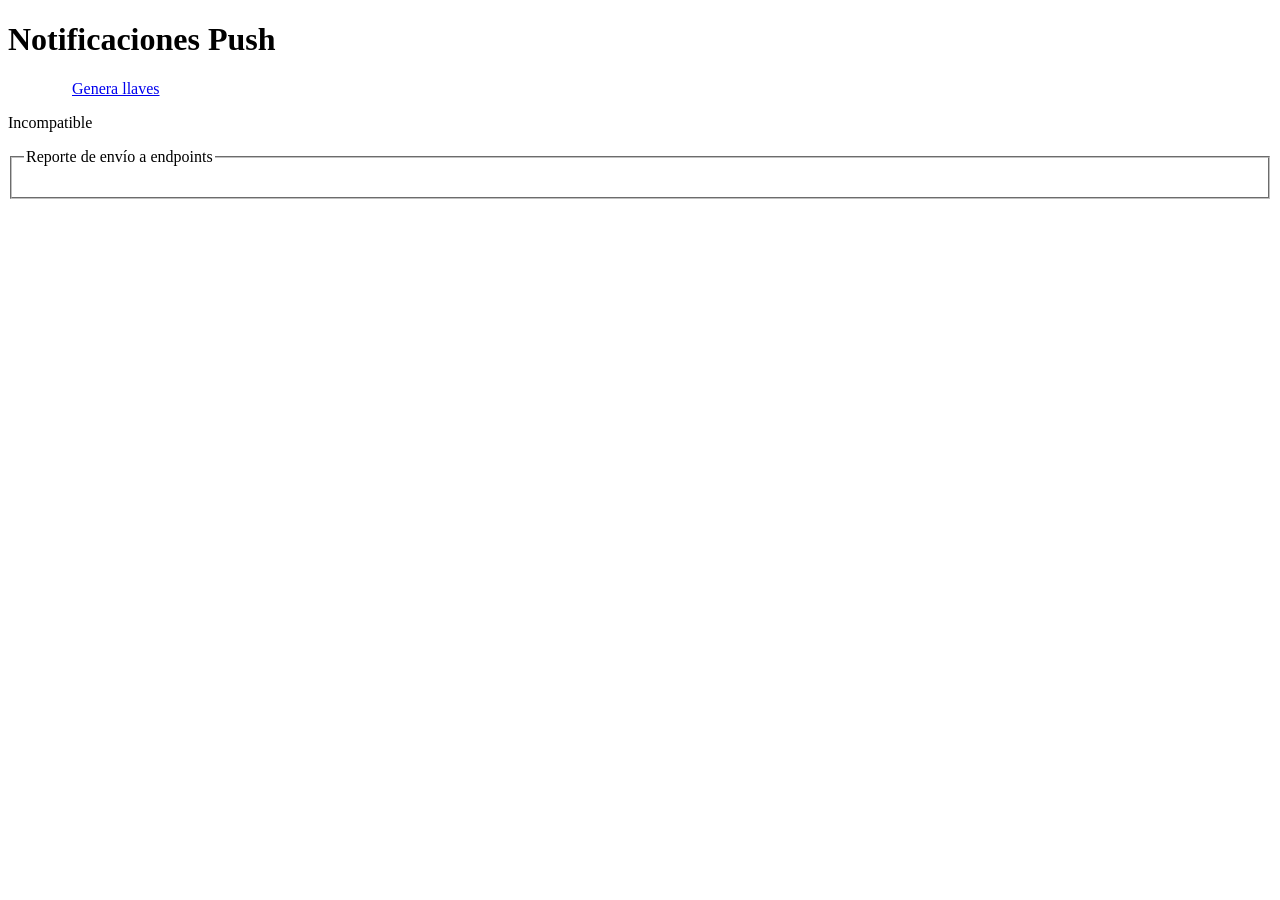
==== index.html @ 2f0e7b7f "Primer commit del proyecto NotificacionesPush" ====
<!DOCTYPE html>
<html lang="es">

<head>

 <meta charset="UTF-8">
 <meta name="viewport" content="width=device-width">

 <title>Notificaciones Push</title>

</head>

<body onload="preparaVista()">

 <h1>Notificaciones Push</h1>

 <menu style="display: flex; list-style: none; flex-wrap: wrap; gap: 0.5rem;">
  <li>
   <button id="btnSuscribe" type="button" hidden onclick="suscribe()">
    Suscríbete
   </button>
  </li>
  <li>
   <button id="btnCancela" type="button" hidden onclick="cancela()">
    Cancela suscripción
   </button>
  </li>
  <li>
   <button id="btnNotifica" type="button" hidden
     onclick="notificaDesdeElServidor()">
    Notifica
   </button>
  </li>
  <li>
   <a href="srv/genera-llaves.php" target="_blank">Genera llaves</a>
  </li>
 </menu>

 <p>
  <output id="outEstado">
   <progress max="100">Cargando…</progress>
  </output>
 </p>

 <fieldset>
  <legend>Reporte de envío a endpoints</legend>

  <dl id="reporte"></dl>

 </fieldset>

 <script type="module">

  import { exportaAHtml } from "./lib/js/exportaAHtml.js"
  import {
   activaNotificacionesPush
  } from "./lib/js/activaNotificacionesPush.js"
  import { getSuscripcionPush } from "./lib/js/getSuscripcionPush.js"
  import { suscribeAPush } from "./lib/js/suscribeAPush.js"
  import { cancelaSuscripcionPush } from "./lib/js/cancelaSuscripcionPush.js"
  import { consumeJson } from "./lib/js/consumeJson.js"
  import { enviaJson } from "./lib/js/enviaJson.js"
  import { muestraError } from "./lib/js/muestraError.js"
  import { muestraObjeto } from "./lib/js/muestraObjeto.js"
  import { urlBase64ToUint8Array } from "./lib/js/urlBase64ToUint8Array.js"
  import {
   calculaDtoParaSuscripcion
  } from "./lib/js/calculaDtoParaSuscripcion.js"

  const applicationServerKey = urlBase64ToUint8Array(
   "BMBlr6YznhYMX3NgcWIDRxZXs0sh7tCv7_YCsWcww0ZCv9WGg-tRCXfMEHTiBPCksSqeve1twlbmVAZFv7GSuj0")
  /** @enum {string} */
  const Estado = {
   CALCULANDO: "Calculando…",
   SUSCRITO: "Suscrito",
   DESUSCRITO: "Sin suscripción",
   INCOMPATIBLE: "Incompatible"
  }

  async function preparaVista() {
   try {
    await activaNotificacionesPush("sw.js")
    const suscripcion = await getSuscripcionPush()
    if (suscripcion === null) {
     muestraEstado(Estado.DESUSCRITO)
    } else {
     // Modifica la suscripción en el servidor,
     const dto = calculaDtoParaSuscripcion(suscripcion)
     await enviaJson("srv/suscripcion-modifica.php", dto)
     muestraEstado(Estado.SUSCRITO)
    }
   } catch (error) {
    muestraEstado(Estado.INCOMPATIBLE)
    muestraError(error)
   }
  }
  exportaAHtml(preparaVista)

  async function notificaDesdeElServidor() {
   try {
    reporte.innerHTML =
     /* html */ `<progress max="100">Cargando…</progress>`
    const render = await consumeJson("srv/notifica.php")
    await muestraObjeto(document, render.body)
   } catch (error) {
    muestraError(error)
   }
  }
  exportaAHtml(notificaDesdeElServidor)

  async function suscribe() {
   try {
    muestraEstado(Estado.CALCULANDO)
    const suscripcion = await suscribeAPush(applicationServerKey)
    // Agrega la suscripción al servidor,
    const dto = calculaDtoParaSuscripcion(suscripcion)
    await enviaJson("srv/suscripcion-modifica.php", dto)
    muestraEstado(Estado.SUSCRITO)
   } catch (error) {
    muestraError(error)
   }
  }
  exportaAHtml(suscribe)

  async function cancela() {
   try {
    muestraEstado(Estado.CALCULANDO)
    const suscripcion = await cancelaSuscripcionPush()
    if (suscripcion !== null) {
     // Elimina la suscripción en el servidor,
     const dto = calculaDtoParaSuscripcion(suscripcion)
     await enviaJson("srv/suscripcion-elimina.php", dto)
     muestraEstado(Estado.DESUSCRITO)
    }
   } catch (error) {
    muestraError(error)
   }
  }
  exportaAHtml(cancela)

  /** @param {Estado} estado */
  function muestraEstado(estado) {
   outEstado.value = estado
   if (estado === Estado.INCOMPATIBLE || estado === Estado.CALCULANDO) {
    btnSuscribe.hidden = true
    btnCancela.hidden = true
    btnNotifica.hidden = true
   } else if (estado === Estado.SUSCRITO) {
    btnSuscribe.hidden = true
    btnCancela.hidden = false
    btnNotifica.hidden = false
   } else if (estado === Estado.DESUSCRITO) {
    btnSuscribe.hidden = false
    btnCancela.hidden = true
    btnNotifica.hidden = true
   }
  }

 </script>

</body>

</html>
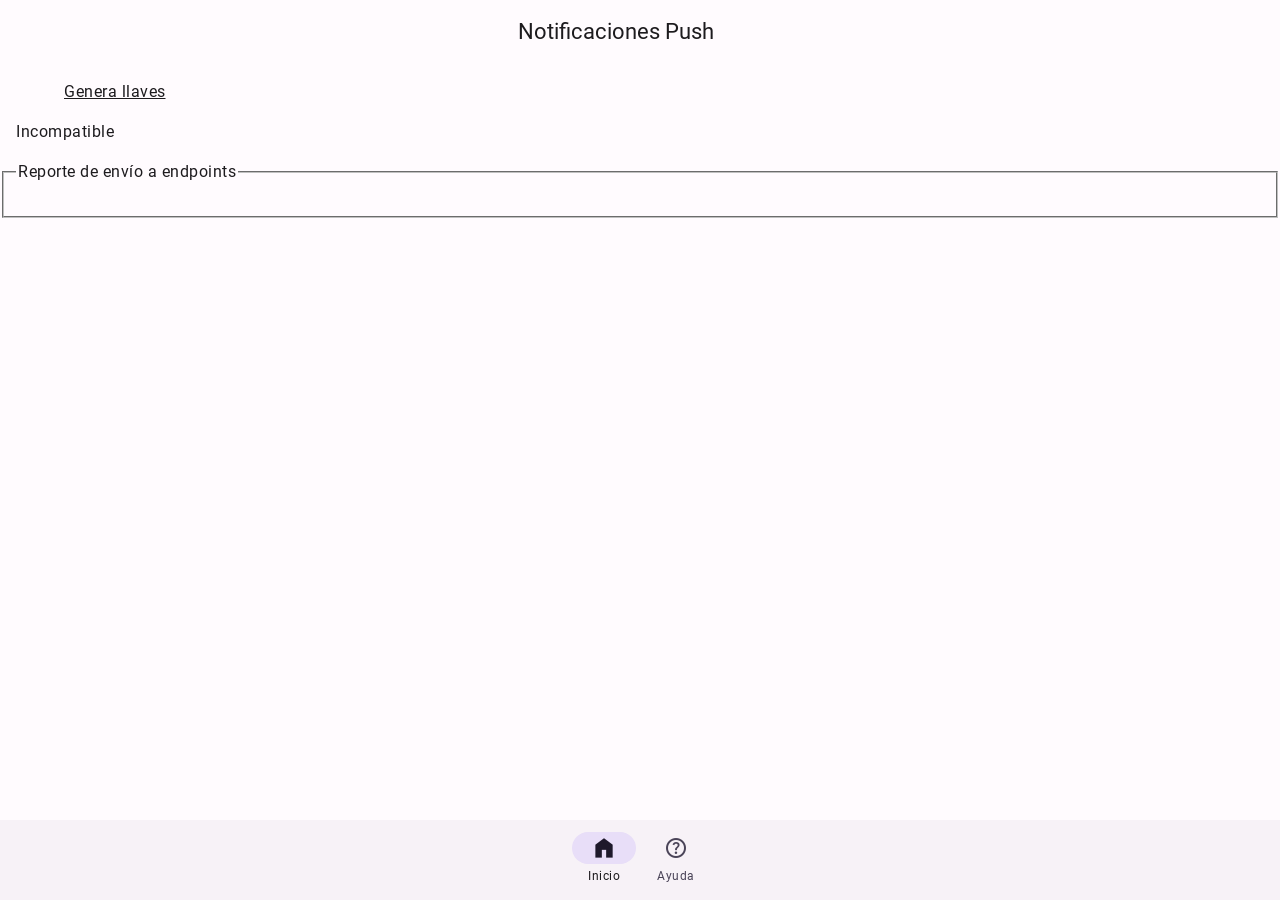
==== commit 45c14a91: "LISTO" ====
--- a/index.html
+++ b/index.html
@@ -1,32 +1,45 @@
 <!DOCTYPE html>
-<html lang="es">
+<html lang="es" class="light dark">
 
 <head>
 
  <meta charset="UTF-8">
+ <title>Notificaciones - Notificaciones Push</title>
+
+ <script src="js/registraServiceWorker.js"></script>
+
  <meta name="viewport" content="width=device-width">
-
- <title>Notificaciones Push</title>
+ <meta name="theme-color" content="#fffbfe">
+ <link rel="icon" sizes="32x32" href="favicon.ico">
+ <link rel="manifest" href="site.webmanifest">
+ <script src="ungap/custom-elements.js"></script>
+ <script type="module" src="js/configura.js"></script>
+ <link rel="stylesheet" href="css/estilos.css">
+ <link rel="stylesheet" href="css/transicion_pestanas.css">
+ <link rel="expect" blocking="render" href="#navtabfixed">
 
 </head>
 
 <body onload="preparaVista()">
 
- <h1>Notificaciones Push</h1>
+ <md-top-app-bar class="center-aligned">
+  <h1>Notificaciones Push</h1>
+ </md-top-app-bar>
+
 
  <menu style="display: flex; list-style: none; flex-wrap: wrap; gap: 0.5rem;">
   <li>
-   <button id="btnSuscribe" type="button" hidden onclick="suscribe()">
+   <button id="btnSuscribe" class="md-filled-button" type="button" hidden onclick="suscribe()">
     Suscríbete
    </button>
   </li>
   <li>
-   <button id="btnCancela" type="button" hidden onclick="cancela()">
+   <button id="btnCancela" class="md-outline-button" type="button" hidden onclick="cancela()">
     Cancela suscripción
    </button>
   </li>
   <li>
-   <button id="btnNotifica" type="button" hidden
+   <button id="btnNotifica" class="md-filled-button" type="button" hidden
      onclick="notificaDesdeElServidor()">
     Notifica
    </button>
@@ -37,8 +50,8 @@
  </menu>
 
  <p>
-  <output id="outEstado">
-   <progress max="100">Cargando…</progress>
+  <output id="outEstado" style="width: 90%;">
+   <progress max="100">Cargando&hellip;</progress>
   </output>
  </p>
 
@@ -99,7 +112,7 @@
   async function notificaDesdeElServidor() {
    try {
     reporte.innerHTML =
-     /* html */ `<progress max="100">Cargando…</progress>`
+     /* html */ `<progress max="100">Cargando&hellip;</progress>`
     const render = await consumeJson("srv/notifica.php")
     await muestraObjeto(document, render.body)
    } catch (error) {
@@ -158,6 +171,7 @@
 
  </script>
 
+ <nav-bar></nav-bar>
 </body>
 
 </html>
--- a/css/estilos.css
+++ b/css/estilos.css
@@ -0,0 +1,251 @@
+/* Selecciona el tema claro para Material Design 3. Puedes elegir
+ * light.css, light-mc.css o light-hc.css */
+@import url(light.css) screen and (prefers-color-scheme: light);
+/* Selecciona el tema oscuro para Material Design 3. Puedes elegir
+ * dark.css, dark-mc.css o dark-hc.css */
+@import url(dark.css) screen and (prefers-color-scheme: dark);
+/* Definiciones para Material Design 3  */
+@import url(../material-tokens/css/baseline.css);
+/* Fonts utilizados */
+@import url(../lib/css/roboto.css);
+@import url(../lib/css/material-symbols-outlined.css);
+/* CSS de elementos utilizados */
+@import url(../lib/css/md-ripple.css);
+@import url(../lib/css/md-top-app-bar.css);
+@import url(../lib/css/md-menu.css);
+@import url(../lib/css/md-standard-icon-button.css);
+@import url(../lib/css/md-fab-primary.css);
+@import url(../lib/css/md-filled-button.css);
+@import url(../lib/css/md-filled-text-field.css);
+@import url(../lib/css/md-outline-button.css);
+@import url(../lib/css/md-switch.css);
+@import url(../lib/css/md-slider-field.css);
+@import url(../lib/css/md-segmented-button.css);
+@import url(../lib/css/md-list.css);
+@import url(../lib/css/md-cards.css);
+@import url(../lib/css/md-tab.css);
+@import url(../lib/css/md-navigation-bar.css);
+
+html {
+ /* Indica los temas del sistema operativo que son soportados. */
+ color-scheme: light dark;
+ --tabWidth: 3.75rem;
+ --anchoNav: 22.5rem;
+}
+
+main {
+ max-width: 600px;
+ margin-left: auto;
+ margin-right: auto;
+}
+
+/* Quita un borde rojo que coloca Firefox. */
+:-moz-ui-invalid {
+ box-shadow: none;
+}
+
+body {
+ margin: 0;
+ font-family: var(--md-sys-typescale-body-large-font);
+ font-weight: var(--md-sys-typescale-body-large-weight);
+ font-size: var(--md-sys-typescale-body-large-size);
+ font-style: var(--md-sys-typescale-body-large-font-style);
+ letter-spacing: var(--md-sys-typescale-body-large-tracking);
+ line-height: var(--md-sys-typescale-body-large-line-height);
+ text-transform: var(--md-sys-typescale-body-large-text-transform);
+ text-decoration: var(--md-sys-typescale-body-large-text-decoration);
+ color: var(--md-sys-color-on-background);
+ background-color: var(--md-sys-color-background);
+ /* Las siguientes líneas Evita los cambios de apariencia al cargar estilos y
+ + custom elements, que son conocidos como Flash Of Unstyled Content (fouc). */
+ opacity: 0;
+ animation-name: fouc;
+ animation-fill-mode: forwards;
+ animation-duration: 1.5s;
+}
+
+@keyframes fouc {
+ to {
+  opacity: 1;
+ }
+}
+
+html {
+ --Font: -apple-system, BlinkMacSystemFont, roboto, sans-serif;
+ --colIntIos: white;
+ --colIntIosOnBk: #2acc2a;
+ --colIntIosOnBkFc: #1bbb1b;
+ --colIntIosOffBk: #dbdbdb;
+ --colIntIosOffBkFc: #BDBDBD;
+ /* Plain typeface */
+ --md-ref-typeface-plain: var(--Font);
+ /* Brand typeface */
+ --md-ref-typeface-brand: var(--Font);
+ --md-sys-typescale-label-large-weight-prominent:
+  var(--md-ref-typeface-weight-bold);
+ --md-box_shadow_level4:
+  0 var(--md-sys-elevation-level4) var(--md-sys-elevation-level4) var(--md-sys-color-shadow);
+ --md-box_shadow_level3:
+  0 var(--md-sys-elevation-level3) var(--md-sys-elevation-level3) var(--md-sys-color-shadow);
+ --md-box_shadow_level2:
+  0 var(--md-sys-elevation-level2) var(--md-sys-elevation-level2) var(--md-sys-color-shadow);
+ --md-box_shadow_level1:
+  0 var(--md-sys-elevation-level1) var(--md-sys-elevation-level1) var(--md-sys-color-shadow);
+ --md-box_shadow_level0: none;
+ --iconSize: 1.5rem;
+ --avatarSize: 2.5rem;
+ --imageSize: 3.5rem;
+ --videoWidth: 7.125rem;
+ --videoHeight: 4rem;
+ --scroll-headline-duracion: 2s;
+ --md-sys-state-focus-indicator-outer-offset: 0.125rem;
+ --md-sys-state-focus-indicator-thickness: 0.1875rem;
+ /* Pressed state layer opacity */
+ --state-pressed-transparency-percentage: 84%;
+ /* Focus state layer opacity */
+ --state-focus-transparency-percentage: 88%;
+ /* Hover state layer opacity */
+ --state-hover-transparency-percentage: 92%;
+}
+
+p {
+ margin: 1rem;
+}
+
+a {
+ color: var(--md-sys-color-on-background);
+}
+
+@media (prefers-color-scheme: light) {
+ :root {
+  --md-sys-color-primary: rgb(103 80 164);
+  --md-sys-color-surface-tint: rgb(103 80 164);
+  --md-sys-color-on-primary: rgb(255 255 255);
+  --md-sys-color-primary-container: rgb(234 221 255);
+  --md-sys-color-on-primary-container: rgb(33 0 93);
+  --md-sys-color-secondary: rgb(98 91 113);
+  --md-sys-color-on-secondary: rgb(255 255 255);
+  --md-sys-color-secondary-container: rgb(232 222 248);
+  --md-sys-color-on-secondary-container: rgb(30 25 43);
+  --md-sys-color-tertiary: rgb(125 82 96);
+  --md-sys-color-on-tertiary: rgb(255 255 255);
+  --md-sys-color-tertiary-container: rgb(255 216 228);
+  --md-sys-color-on-tertiary-container: rgb(49 16 30);
+  --md-sys-color-error: rgb(186 26 26);
+  --md-sys-color-on-error: rgb(255 255 255);
+  --md-sys-color-error-container: rgb(255 218 214);
+  --md-sys-color-on-error-container: rgb(147 0 10);
+  --md-sys-color-background: rgb(255 251 254);
+  --md-sys-color-on-background: rgb(29 27 30);
+  --md-sys-color-surface: rgb(255 251 254);
+  --md-sys-color-on-surface: rgb(29 27 30);
+  --md-sys-color-surface-variant: rgb(233 224 245);
+  --md-sys-color-on-surface-variant: rgb(74 68 88);
+  --md-sys-color-outline: rgb(124 117 139);
+  --md-sys-color-outline-variant: rgb(204 196 218);
+  --md-sys-color-shadow: rgb(0 0 0);
+  --md-sys-color-scrim: rgb(0 0 0);
+  --md-sys-color-inverse-surface: rgb(50 47 51);
+  --md-sys-color-inverse-on-surface: rgb(245 239 244);
+  --md-sys-color-inverse-primary: rgb(208 188 255);
+  --md-sys-color-primary-fixed: rgb(234 221 255);
+  --md-sys-color-on-primary-fixed: rgb(33 0 93);
+  --md-sys-color-primary-fixed-dim: rgb(208 188 255);
+  --md-sys-color-on-primary-fixed-variant: rgb(79 55 139);
+  --md-sys-color-secondary-fixed: rgb(232 222 248);
+  --md-sys-color-on-secondary-fixed: rgb(30 25 43);
+  --md-sys-color-secondary-fixed-dim: rgb(204 194 220);
+  --md-sys-color-on-secondary-fixed-variant: rgb(74 68 88);
+  --md-sys-color-tertiary-fixed: rgb(255 216 228);
+  --md-sys-color-on-tertiary-fixed: rgb(49 16 30);
+  --md-sys-color-tertiary-fixed-dim: rgb(239 184 200);
+  --md-sys-color-on-tertiary-fixed-variant: rgb(99 59 72);
+  --md-sys-color-surface-dim: rgb(223 216 222);
+  --md-sys-color-surface-bright: rgb(255 251 254);
+  --md-sys-color-surface-container-lowest: rgb(255 255 255);
+  --md-sys-color-surface-container-low: rgb(247 242 247);
+  --md-sys-color-surface-container: rgb(243 237 243);
+  --md-sys-color-surface-container-high: rgb(235 229 235);
+  --md-sys-color-surface-container-highest: rgb(228 222 228);
+ }
+}
+
+
+@media (prefers-color-scheme: dark) {
+ :root {
+  --md-sys-color-primary: rgb(208 188 255);
+  --md-sys-color-surface-tint: rgb(208 188 255);
+  --md-sys-color-on-primary: rgb(55 30 118);
+  --md-sys-color-primary-container: rgb(79 55 139);
+  --md-sys-color-on-primary-container: rgb(234 221 255);
+  --md-sys-color-secondary: rgb(204 194 220);
+  --md-sys-color-on-secondary: rgb(51 45 65);
+  --md-sys-color-secondary-container: rgb(74 68 88);
+  --md-sys-color-on-secondary-container: rgb(232 222 248);
+  --md-sys-color-tertiary: rgb(239 184 200);
+  --md-sys-color-on-tertiary: rgb(73 37 50);
+  --md-sys-color-tertiary-container: rgb(99 59 72);
+  --md-sys-color-on-tertiary-container: rgb(255 216 228);
+  --md-sys-color-error: rgb(255 180 171);
+  --md-sys-color-on-error: rgb(105 0 5);
+  --md-sys-color-error-container: rgb(147 0 10);
+  --md-sys-color-on-error-container: rgb(255 218 214);
+  --md-sys-color-background: rgb(20 18 24);
+  --md-sys-color-on-background: rgb(230 224 229);
+  --md-sys-color-surface: rgb(20 18 24);
+  --md-sys-color-on-surface: rgb(230 224 229);
+  --md-sys-color-surface-variant: rgb(74 68 88);
+  --md-sys-color-on-surface-variant: rgb(204 196 218);
+  --md-sys-color-outline: rgb(149 142 165);
+  --md-sys-color-outline-variant: rgb(74 68 88);
+  --md-sys-color-shadow: rgb(0 0 0);
+  --md-sys-color-scrim: rgb(0 0 0);
+  --md-sys-color-inverse-surface: rgb(230 224 229);
+  --md-sys-color-inverse-on-surface: rgb(50 47 51);
+  --md-sys-color-inverse-primary: rgb(103 80 164);
+  --md-sys-color-primary-fixed: rgb(234 221 255);
+  --md-sys-color-on-primary-fixed: rgb(33 0 93);
+  --md-sys-color-primary-fixed-dim: rgb(208 188 255);
+  --md-sys-color-on-primary-fixed-variant: rgb(79 55 139);
+  --md-sys-color-secondary-fixed: rgb(232 222 248);
+  --md-sys-color-on-secondary-fixed: rgb(30 25 43);
+  --md-sys-color-secondary-fixed-dim: rgb(204 194 220);
+  --md-sys-color-on-secondary-fixed-variant: rgb(74 68 88);
+  --md-sys-color-tertiary-fixed: rgb(255 216 228);
+  --md-sys-color-on-tertiary-fixed: rgb(49 16 30);
+  --md-sys-color-tertiary-fixed-dim: rgb(239 184 200);
+  --md-sys-color-on-tertiary-fixed-variant: rgb(99 59 72);
+  --md-sys-color-surface-dim: rgb(20 18 24);
+  --md-sys-color-surface-bright: rgb(59 56 62);
+  --md-sys-color-surface-container-lowest: rgb(15 13 19);
+  --md-sys-color-surface-container-low: rgb(29 27 33);
+  --md-sys-color-surface-container: rgb(33 31 37);
+  --md-sys-color-surface-container-high: rgb(44 41 47);
+  --md-sys-color-surface-container-highest: rgb(56 53 59);
+ }
+}
+
+
+@keyframes salePorLaIzquierda {
+ to {
+  translate: -100vw 0;
+ }
+}
+
+@keyframes entraPorLaDerecha {
+ from {
+  translate: 100vw 0;
+ }
+}
+
+@keyframes aparece {
+ from {
+  opacity: 0;
+ }
+}
+
+@keyframes desvanece {
+ to {
+  opacity: 0;
+ }
+}
--- a/css/transicion_pestanas.css
+++ b/css/transicion_pestanas.css
@@ -0,0 +1,36 @@
+@view-transition {
+ navigation: auto;
+}
+
+#headline {
+ view-transition-name: encabezado;
+}
+
+main {
+ view-transition-name: contenido;
+}
+
+::view-transition-group(encabezado) {
+ animation-duration: var(--md-sys-motion-duration-1000);
+}
+
+::view-transition-group(contenido) {
+ animation-duration: var(--md-sys-motion-duration-1000);
+}
+
+html::view-transition-old(encabezado) {
+ animation-name: salePorLaIzquierda;
+}
+
+html::view-transition-new(encabezado) {
+ animation-name: entraPorLaDerecha;
+}
+
+html::view-transition-old(contenido) {
+ animation-name: salePorLaIzquierda;
+}
+
+html::view-transition-new(contenido) {
+ animation-duration: var(--md-sys-motion-duration-700);
+ animation-name: entraPorLaDerecha;
+}
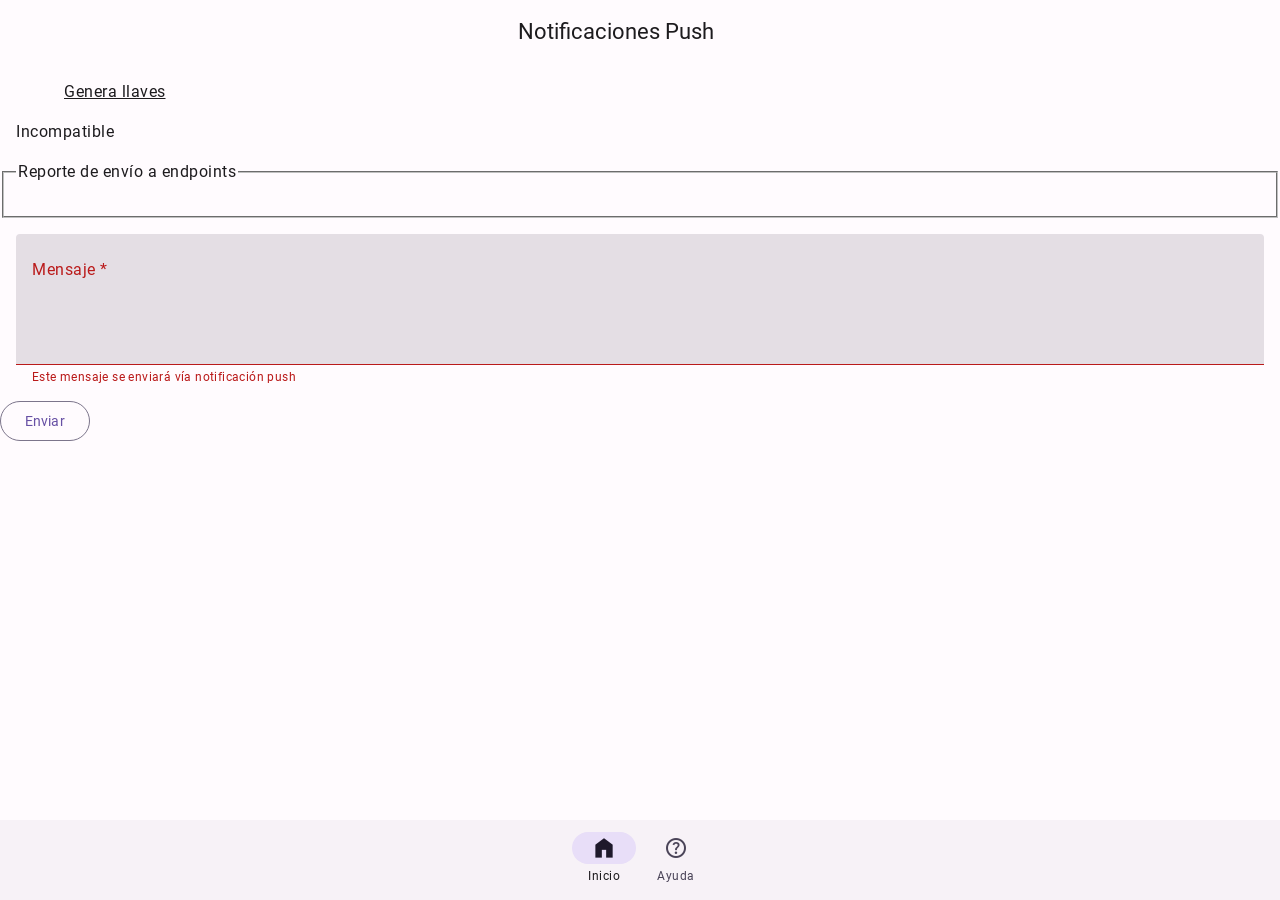
==== commit 339d5604: "recuadro" ====
--- a/index.html
+++ b/index.html
@@ -47,7 +47,12 @@
   <li>
    <a href="srv/genera-llaves.php" target="_blank">Genera llaves</a>
   </li>
+  
  </menu>
+<section style="margin: 1rem;">
+
+
+</section>
 
  <p>
   <output id="outEstado" style="width: 90%;">
@@ -61,7 +66,16 @@
   <dl id="reporte"></dl>
 
  </fieldset>
+<p>
+  <label class="md-filled-text-field">
+    <textarea required placeholder="Escribe tu mensaje*" rows="4" id="mensajeInput"></textarea>
+    <span>Mensaje *</span>
+    <small>Este mensaje se enviará vía notificación push</small>
+  </label>
+</p>
 
+
+<button class="md-outline-button" onclick="enviarMensaje()">Enviar</button>
  <script type="module">
 
   import { exportaAHtml } from "./lib/js/exportaAHtml.js"
@@ -109,16 +123,24 @@
   }
   exportaAHtml(preparaVista)
 
-  async function notificaDesdeElServidor() {
-   try {
-    reporte.innerHTML =
-     /* html */ `<progress max="100">Cargando&hellip;</progress>`
-    const render = await consumeJson("srv/notifica.php")
+ async function notificaDesdeElServidor() {
+  try {
+    const mensaje = document.querySelector("#mensajeInput").value?.trim()
+    if (!mensaje) {
+      alert("Por favor escribe un mensaje antes de enviarlo.")
+      return
+    }
+
+    reporte.innerHTML = `<progress max="100">Cargando…</progress>`
+
+    const dto = { mensaje } // El objeto que enviarás al servidor
+    const render = await enviaJson("srv/notifica.php", dto)
     await muestraObjeto(document, render.body)
-   } catch (error) {
+  } catch (error) {
     muestraError(error)
-   }
   }
+}
+
   exportaAHtml(notificaDesdeElServidor)
 
   async function suscribe() {
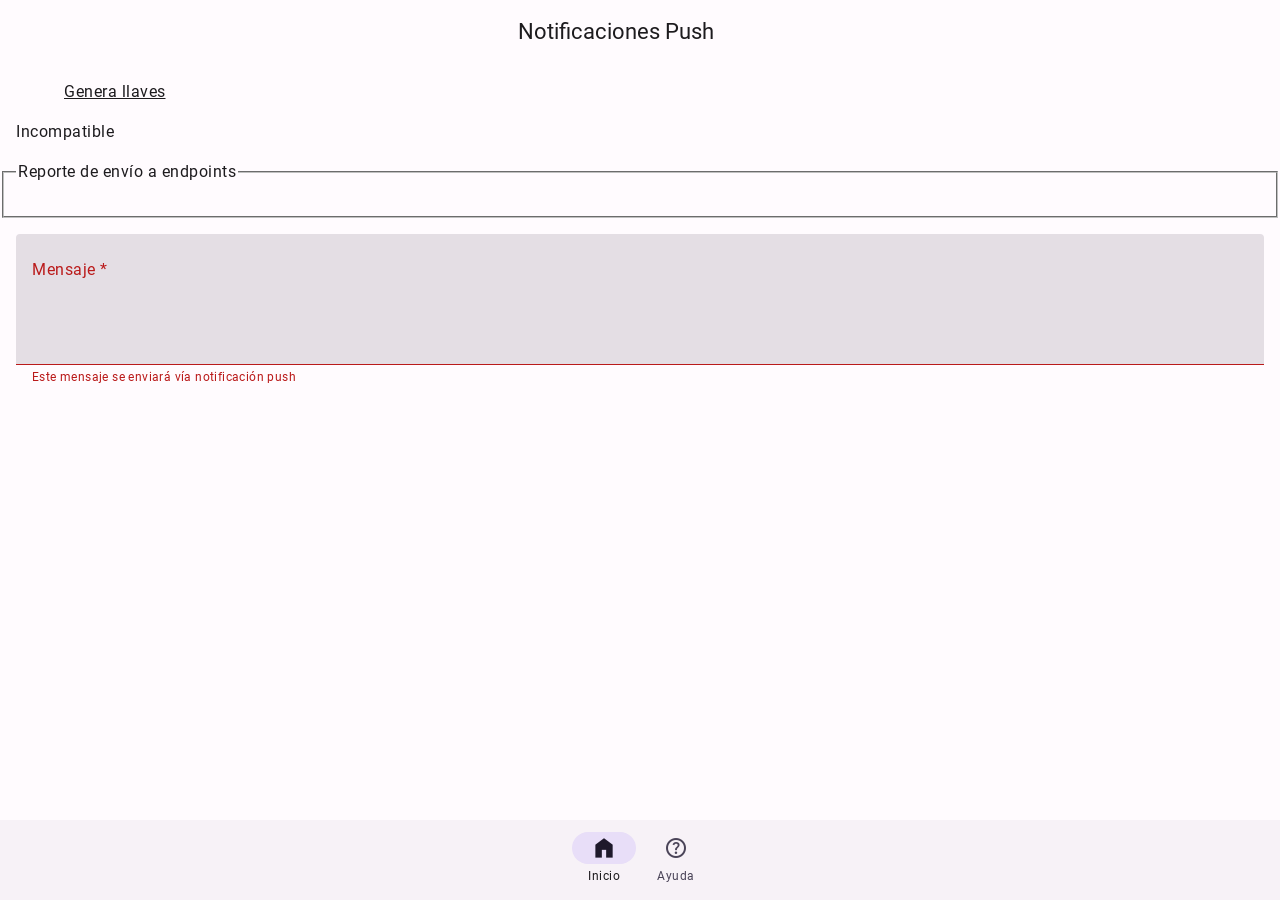
==== commit dcf7e0f8: "listo" ====
--- a/index.html
+++ b/index.html
@@ -75,7 +75,6 @@
 </p>
 
 
-<button class="md-outline-button" onclick="enviarMensaje()">Enviar</button>
  <script type="module">
 
   import { exportaAHtml } from "./lib/js/exportaAHtml.js"
